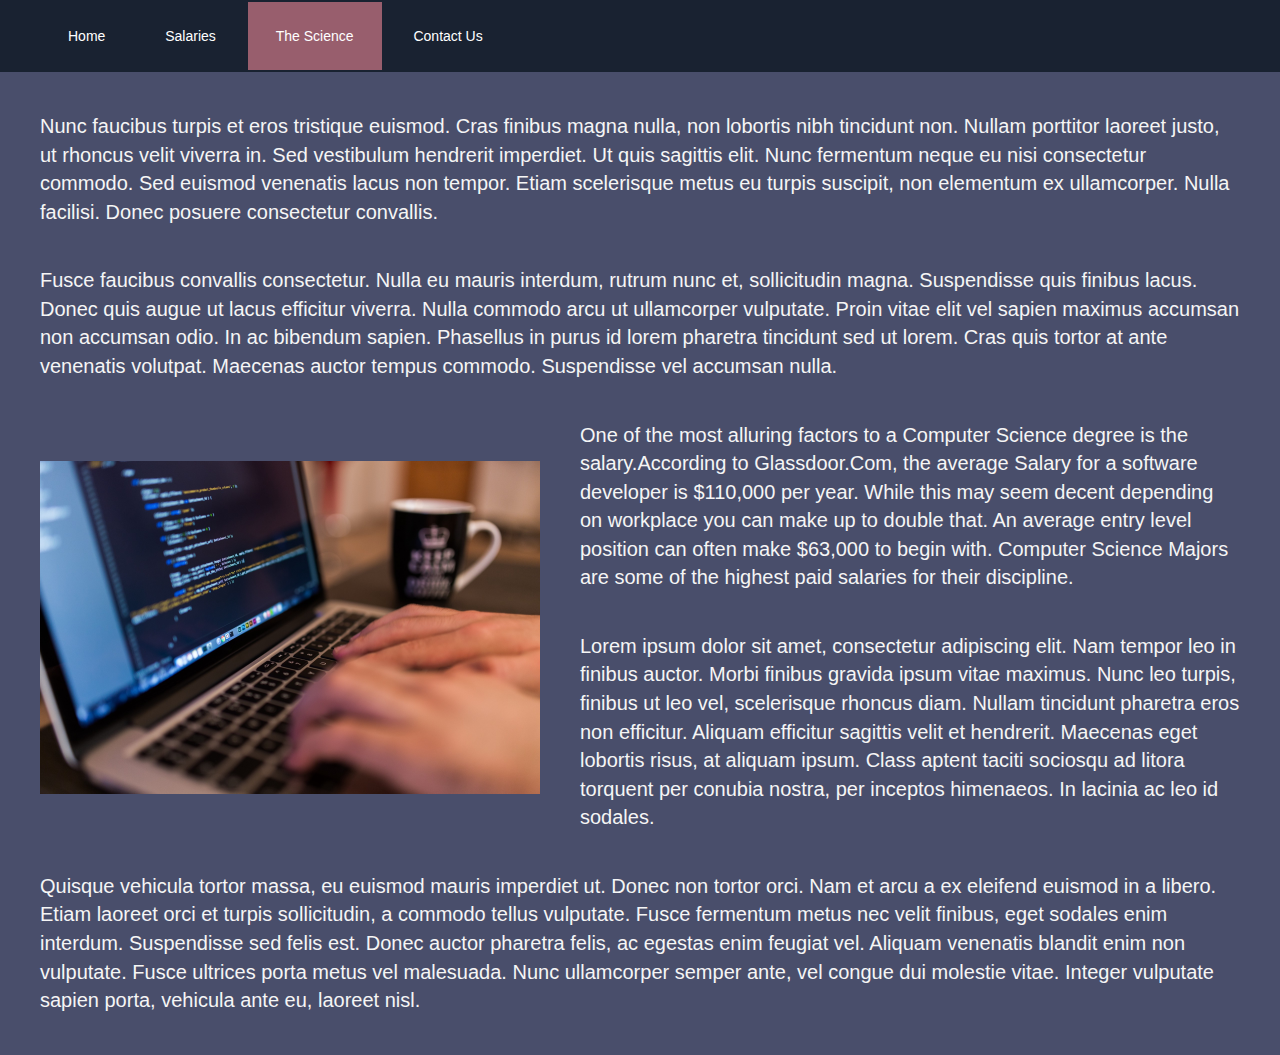
==== htmlTeamProject/computerScience.html @ def715c3 "added contact us page with a function to thank the user for their input" ====
<!--
    Authors: Sheldon Lashley and Zachary Baker
    Date: 9/09/18
    Project: Team Case Project
-->

<!DOCTYPE html>
<html lang="en">
<head>
    <title>Team Case Project</title>
    <meta name="viewport" content="width=device-width, initial-scale=1">
    <link rel="stylesheet" href="https://maxcdn.bootstrapcdn.com/bootstrap/3.3.7/css/bootstrap.min.css">
    <link rel="stylesheet" href="styles.css" />
    <meta charset="utf-8" />
    <script src="modernizr.custom.05819.js"></script>
</head>
<body>
    <div class="container-fluid">
        <nav id="mainBar">
            <ul>
                <!--The id active gives the active tab a distinct look-->
                <li><a href="index.html">Home</a></li>
                <li><a href="salary.html">Salaries</a></li>
                <li id="active"><a href="computerScience.html">The Science</a></li>
                <li><a href="contactUs.html">Contact Us</a></li>
            </ul>
        </nav>

        <p>
            Nunc faucibus turpis et eros tristique euismod. Cras finibus magna nulla,
            non lobortis nibh tincidunt non. Nullam porttitor laoreet justo, ut rhoncus
            velit viverra in. Sed vestibulum hendrerit imperdiet. Ut quis sagittis elit.
            Nunc fermentum neque eu nisi consectetur commodo. Sed euismod venenatis lacus non
            tempor. Etiam scelerisque metus eu turpis suscipit, non elementum ex ullamcorper.
            Nulla facilisi. Donec posuere consectetur convallis.
        </p>

        <p>
            Fusce faucibus convallis consectetur. Nulla eu mauris interdum, rutrum nunc et,
            sollicitudin magna. Suspendisse quis finibus lacus. Donec quis augue ut lacus efficitur
            viverra. Nulla commodo arcu ut ullamcorper vulputate. Proin vitae elit vel sapien maximus
            accumsan non accumsan odio. In ac bibendum sapien. Phasellus in purus id lorem pharetra
            tincidunt sed ut lorem. Cras quis tortor at ante venenatis volutpat. Maecenas auctor tempus
            commodo. Suspendisse vel accumsan nulla.
        </p>
        <img class="floatLeft" src="images/engineer.png" alt="engineer" />
        <p>
            One of the most alluring factors to a Computer Science degree is the salary.According to Glassdoor.Com,
            the average Salary for a software developer is $110,000 per year. While this may seem decent depending on
            workplace you can make up to double that. An average entry level position can often make $63,000 to begin with.
            Computer Science Majors are some of the highest paid salaries for their discipline.
        </p>

        <p>
            Lorem ipsum dolor sit amet, consectetur adipiscing elit. Nam tempor leo in finibus auctor. Morbi finibus gravida ipsum vitae
            maximus. Nunc leo turpis, finibus ut leo vel, scelerisque rhoncus diam. Nullam tincidunt pharetra eros non efficitur. Aliquam
            efficitur sagittis velit et hendrerit. Maecenas eget lobortis risus, at aliquam ipsum. Class aptent taciti sociosqu ad litora
            torquent per conubia nostra, per inceptos himenaeos. In lacinia ac leo id sodales.
        </p>

        <p>
            Quisque vehicula tortor massa, eu euismod mauris imperdiet ut. Donec non tortor orci. Nam et arcu a ex eleifend euismod in a libero.
            Etiam laoreet orci et turpis sollicitudin, a commodo tellus vulputate. Fusce fermentum metus nec velit finibus, eget sodales enim interdum.
            Suspendisse sed felis est. Donec auctor pharetra felis, ac egestas enim feugiat vel. Aliquam venenatis blandit enim non vulputate. Fusce
            ultrices porta metus vel malesuada. Nunc ullamcorper semper ante, vel congue dui molestie vitae. Integer vulputate sapien porta, vehicula ante eu,
            laoreet nisl.
        </p>
    </div>
</body>
</html>
---- htmlTeamProject/styles.css ----
/*Bootstrap Modifications*/
.container-fluid {
    padding: 0;
}

/*Default Settings*/
html{
    background-color: #192231;
    height: 100%;
    width: 100%;
    max-width: 100%;
}

/*Body Settings*/
body{
    background-color: #494E6B;
    margin: auto;
    min-height: 100%;
    width: 100%;
}

/*Paragraph Styles*/
p {
    color: whitesmoke;
    font-size: 20px;
    text-align: left;
    margin: 40px 40px 40px 40px;
}

/*Form Styles*/
form {
    color: whitesmoke;
    margin: 40px 40px 40px 40px;
}

form input, form textarea {
    color: black;
}

/*Navigation bar styles*/
#mainBar ul {
    margin-top: 16px;
    margin-bottom: 16px;
}

#mainBar li {
    display: inline;
    padding: 26px 20px 26px 20px;
}

nav {
    background-color: #192231;
    padding-top: 10px;
    padding-bottom: 10px;
    width: 100%;
}

/*ID Selector*/
#mainBar a {
    padding: 8px;
}

a{
    text-decoration: none; /*Text Property*/
}

/*Psuedo Styles*/
a:link {
     color: #ffffff;
}

a:visited {
    color: #ffffff;
}

a:hover {
    color: #985E6D;
}

#active {
    background-color: #985E6D;
}

#active a:hover {
    color: #98878F;
}

/*Float Classes*/
.floatRight{
    float: right;
    padding: 40px 40px 40px 40px;
}

.floatLeft{
    float: left;
    margin: 40px 40px 40px 40px;
}
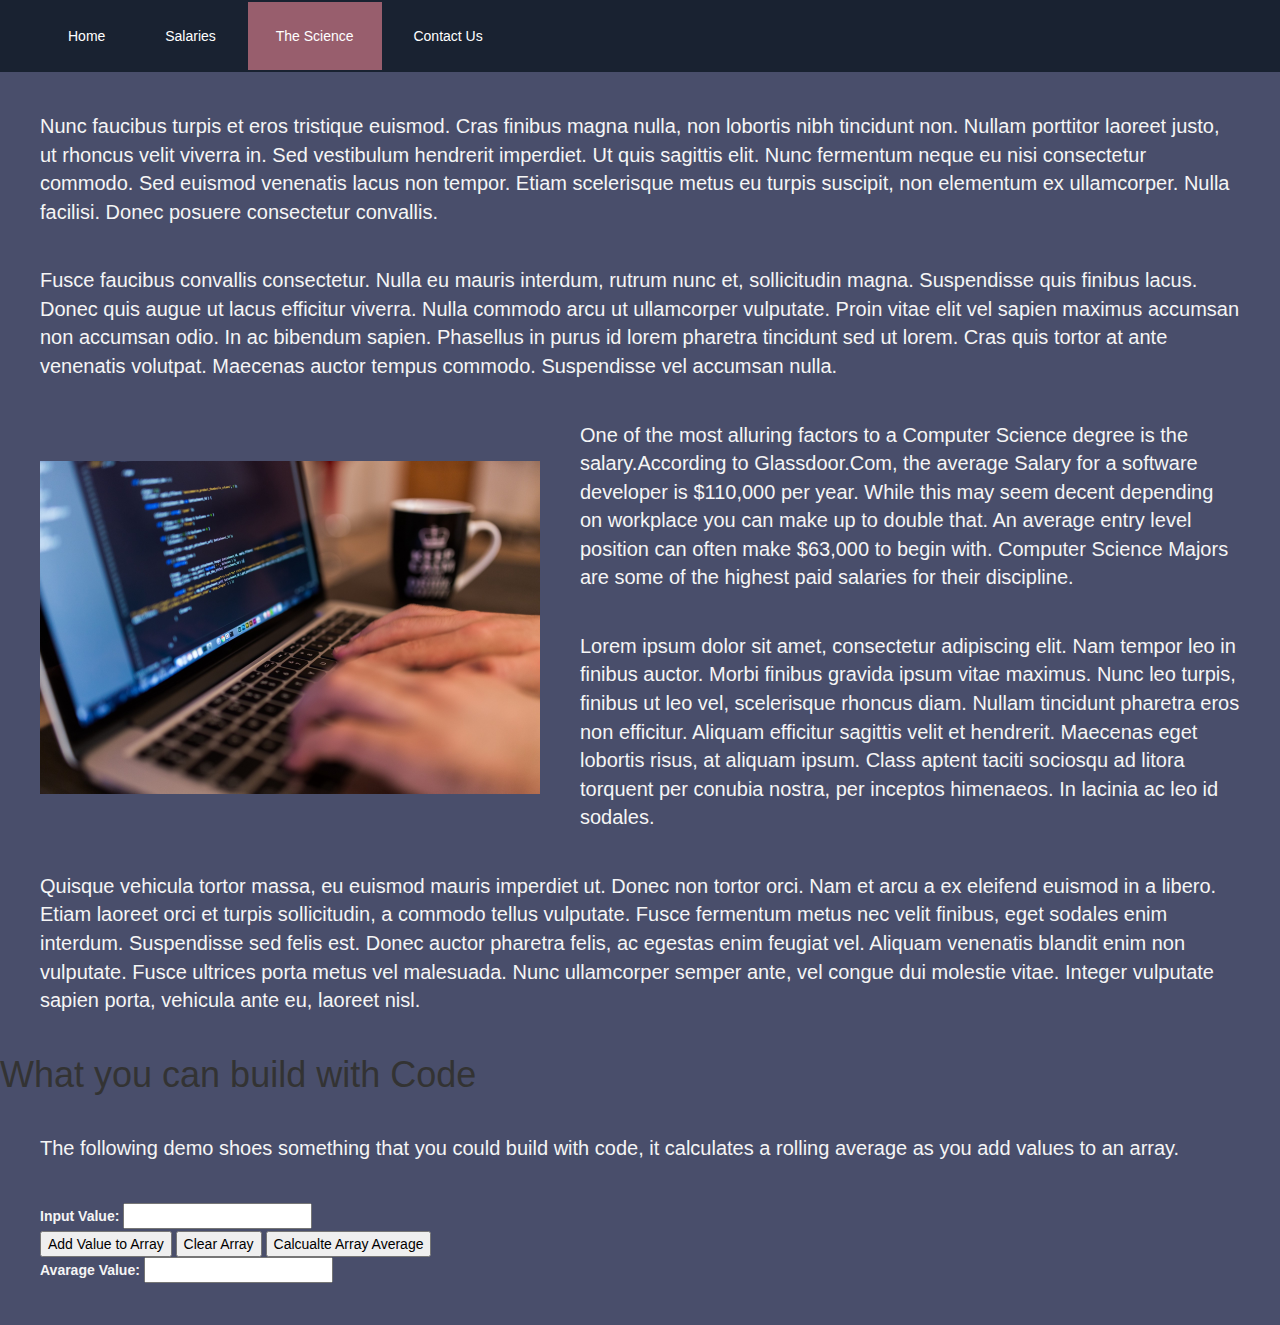
==== commit b8cbbc96: "added functionality to computerSciece page based around an array" ====
--- a/htmlTeamProject/computerScience.html
+++ b/htmlTeamProject/computerScience.html
@@ -65,6 +65,45 @@
             ultrices porta metus vel malesuada. Nunc ullamcorper semper ante, vel congue dui molestie vitae. Integer vulputate sapien porta, vehicula ante eu,
             laoreet nisl.
         </p>
+
+        <div class="codedemo">
+
+            <h1>What you can build with Code</h1>
+
+            <p> The following demo shoes something that you could build with code, it calculates a rolling average as you add values to an array.</p>
+
+            <form>
+                <label>Input Value:</label>
+                <input type="number" name="newValue" id="newValue"><br>
+                <input type="button" name="addToArray" id="addToArray" value="Add Value to Array">
+                <input type="button" name="clearArray" id="clearArray" value="Clear Array">
+                <input type="button" name="averageArray" id="averageArray" value="Calcualte Array Average"><br>
+                <label>Avarage Value:</label>
+                <input type="number" name="avergae" id="avarage">
+            </form>
+        </div>
     </div>
+
+    <script>
+
+        var array = [];
+
+        function addToArray() {
+            let value = document.getElementById("newValue").value;
+            if (typeof value == typeof 123) {
+                array.push(value);
+            } else {
+                alert("Input box is empty or contains a non-number, Please enter a number.")
+            }
+            document.getElementById("newValue").value = "";
+        }
+
+        function clearArray() {
+            array = [];
+        }
+
+        document.getElementById("addToArray").addEventListener("click", addToArray, false);
+        document.getElementById("clearArray").addEventListener("click", clearArray, false);
+    </script>
 </body>
 </html>--- a/htmlTeamProject/styles.css
+++ b/htmlTeamProject/styles.css
@@ -1,97 +1,106 @@
-/*Bootstrap Modifications*/
-.container-fluid {
-    padding: 0;
-}
-
-/*Default Settings*/
-html{
-    background-color: #192231;
-    height: 100%;
-    width: 100%;
-    max-width: 100%;
-}
-
-/*Body Settings*/
-body{
-    background-color: #494E6B;
-    margin: auto;
-    min-height: 100%;
-    width: 100%;
-}
-
-/*Paragraph Styles*/
-p {
-    color: whitesmoke;
-    font-size: 20px;
-    text-align: left;
-    margin: 40px 40px 40px 40px;
-}
-
-/*Form Styles*/
-form {
-    color: whitesmoke;
-    margin: 40px 40px 40px 40px;
-}
-
-form input, form textarea {
-    color: black;
-}
-
-/*Navigation bar styles*/
-#mainBar ul {
-    margin-top: 16px;
-    margin-bottom: 16px;
-}
-
-#mainBar li {
-    display: inline;
-    padding: 26px 20px 26px 20px;
-}
-
-nav {
-    background-color: #192231;
-    padding-top: 10px;
-    padding-bottom: 10px;
-    width: 100%;
-}
-
-/*ID Selector*/
-#mainBar a {
-    padding: 8px;
-}
-
-a{
-    text-decoration: none; /*Text Property*/
-}
-
-/*Psuedo Styles*/
-a:link {
-     color: #ffffff;
-}
-
-a:visited {
-    color: #ffffff;
-}
-
-a:hover {
-    color: #985E6D;
-}
-
-#active {
-    background-color: #985E6D;
-}
-
-#active a:hover {
-    color: #98878F;
-}
-
-/*Float Classes*/
-.floatRight{
-    float: right;
-    padding: 40px 40px 40px 40px;
-}
-
-.floatLeft{
-    float: left;
-    margin: 40px 40px 40px 40px;
+/*Bootstrap Modifications*/
+.container-fluid {
+    padding: 0;
+}
+
+/*Default Settings*/
+html{
+    background-color: #192231;
+    height: 100%;
+    width: 100%;
+    max-width: 100%;
+}
+
+/*Body Settings*/
+body{
+    background-color: #494E6B;
+    margin: auto;
+    min-height: 100%;
+    width: 100%;
+}
+h1.whiteText{
+    color: white;
+}
+
+/*Paragraph Styles*/
+p {
+    color: whitesmoke;
+    font-size: 20px;
+    text-align: left;
+    margin: 40px 40px 40px 40px;
+}
+
+/*Form Styles*/
+form {
+    color: whitesmoke;
+    margin: 40px 40px 40px 40px;
+}
+
+form input, form textarea {
+    color: black;
+}
+
+/*Navigation bar styles*/
+#mainBar ul {
+    margin-top: 16px;
+    margin-bottom: 16px;
+}
+
+#mainBar li {
+    display: inline;
+    padding: 26px 20px 26px 20px;
+}
+
+nav {
+    background-color: #192231;
+    padding-top: 10px;
+    padding-bottom: 10px;
+    width: 100%;
+}
+
+/*ID Selector*/
+#mainBar a {
+    padding: 8px;
+}
+
+a{
+    text-decoration: none; /*Text Property*/
+}
+
+/*Psuedo Styles*/
+a:link {
+     color: #ffffff;
+}
+
+a:visited {
+    color: #ffffff;
+}
+
+a:hover {
+    color: #985E6D;
+}
+
+#active {
+    background-color: #985E6D;
+}
+
+#active a:hover {
+    color: #98878F;
+}
+
+/*Float Classes*/
+.floatRight{
+    float: right;
+    padding: 40px 40px 40px 40px;
+}
+
+.floatLeft{
+    float: left;
+    margin: 40px 40px 40px 40px;
+}
+
+
+/*Input*/
+input, select{
+    color: black;
 }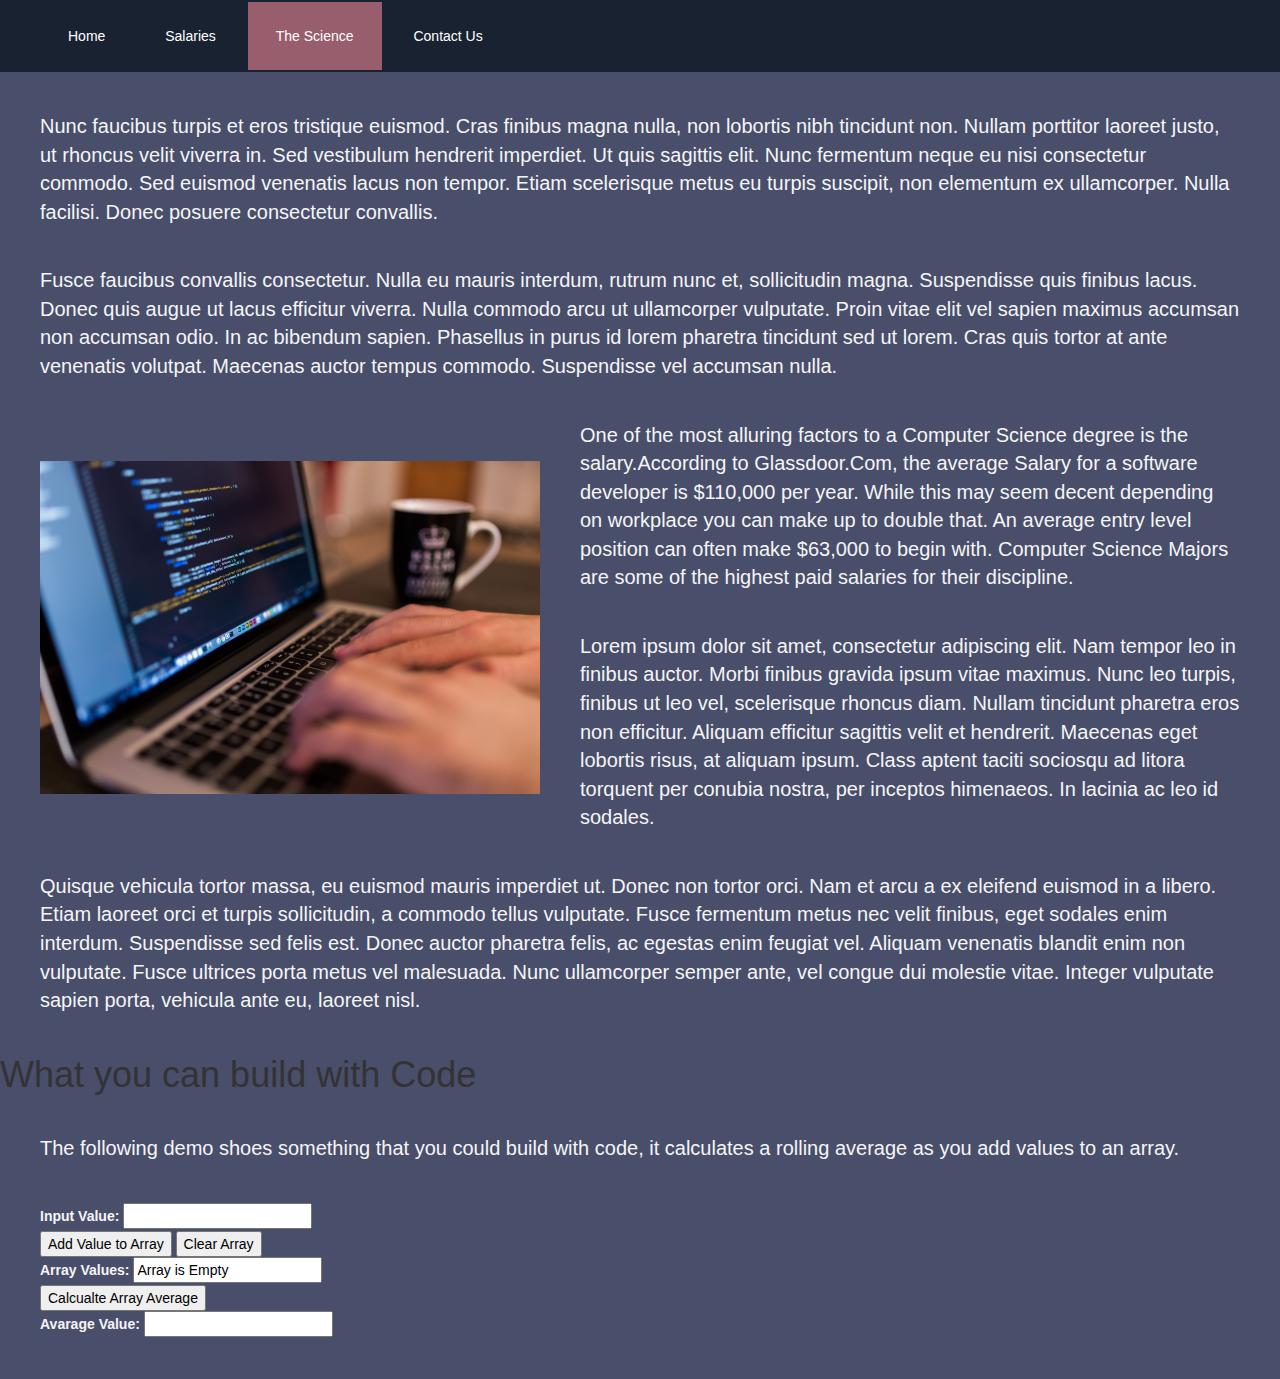
==== commit 895c8bdb: "added arrayList box to form fixed type checking, fixed typos" ====
--- a/htmlTeamProject/computerScience.html
+++ b/htmlTeamProject/computerScience.html
@@ -75,14 +75,34 @@
             <form>
                 <label>Input Value:</label>
                 <input type="number" name="newValue" id="newValue"><br>
+
                 <input type="button" name="addToArray" id="addToArray" value="Add Value to Array">
-                <input type="button" name="clearArray" id="clearArray" value="Clear Array">
+                <input type="button" name="clearArray" id="clearArray" value="Clear Array"><br>
+
+                <label>Array Values:</label>
+                <input type="text" name="arrayList" id="arrayList", value="Array is Empty"><br>
+
                 <input type="button" name="averageArray" id="averageArray" value="Calcualte Array Average"><br>
+
                 <label>Avarage Value:</label>
-                <input type="number" name="avergae" id="avarage">
+                <input type="number" name="average" id="average">
             </form>
         </div>
     </div>
+
+    
+    <script type = "text/javascript" language="javascript">
+        function addArray(myArray){
+            var sum = 0;
+            for (var i = 0; i < myArray.length; i++){
+                sum += parseInt(myArray[i]);
+            }
+            var average = sum / myArray.length;
+            document.getElementById("average").value = average;
+        }
+
+        document.getElementById("averageArray").addEventListener("click", addArray, false);
+    </script>
 
     <script>
 
@@ -90,8 +110,9 @@
 
         function addToArray() {
             let value = document.getElementById("newValue").value;
-            if (typeof value == typeof 123) {
+            if (!isNaN(value)) {
                 array.push(value);
+                document.getElementById("arrayList").value = array.toString();
             } else {
                 alert("Input box is empty or contains a non-number, Please enter a number.")
             }
@@ -100,6 +121,7 @@
 
         function clearArray() {
             array = [];
+            document.getElementById("arrayList").value = "Array is Empty";
         }
 
         document.getElementById("addToArray").addEventListener("click", addToArray, false);
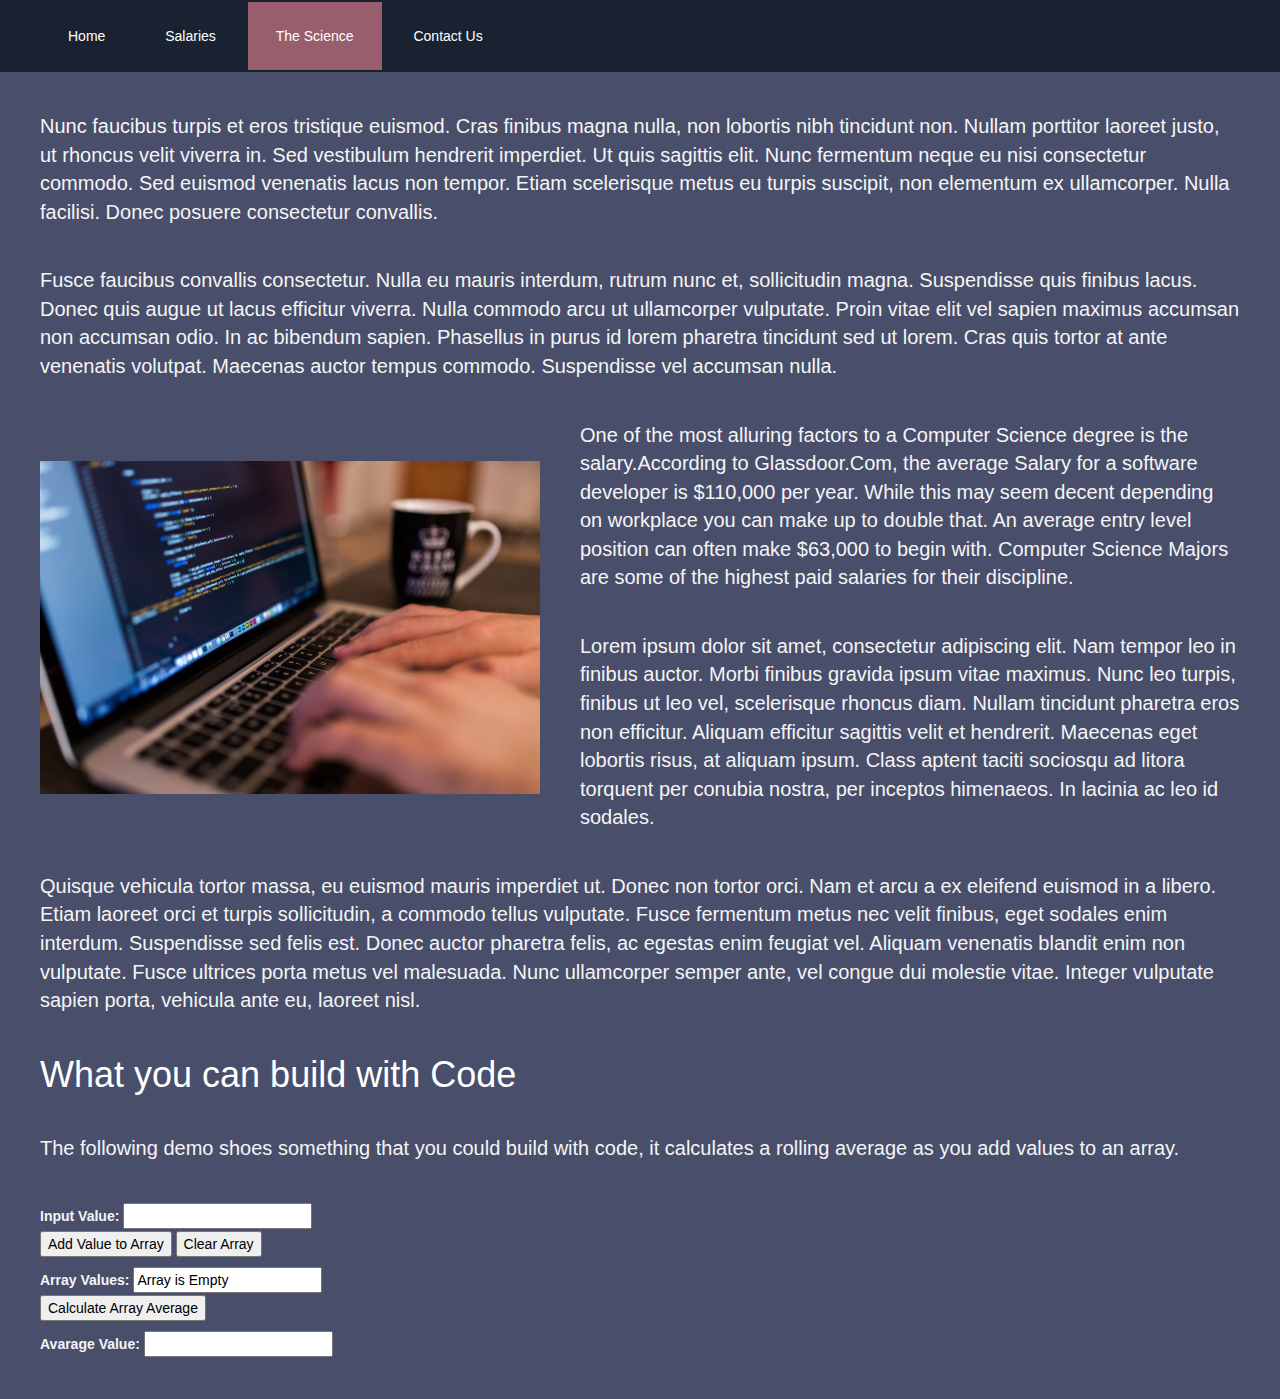
==== commit 3c438eb1: "Fixed a grammar mistake and changed some styles" ====
--- a/htmlTeamProject/computerScience.html
+++ b/htmlTeamProject/computerScience.html
@@ -72,7 +72,7 @@
 
             <p> The following demo shoes something that you could build with code, it calculates a rolling average as you add values to an array.</p>
 
-            <form>
+            <form id="arrayCalc">
                 <label>Input Value:</label>
                 <input type="number" name="newValue" id="newValue"><br>
 
@@ -80,36 +80,34 @@
                 <input type="button" name="clearArray" id="clearArray" value="Clear Array"><br>
 
                 <label>Array Values:</label>
-                <input type="text" name="arrayList" id="arrayList", value="Array is Empty"><br>
+                <input type="text" name="arrayList" id="arrayList", value="Array is Empty" readonly><br>
 
-                <input type="button" name="averageArray" id="averageArray" value="Calcualte Array Average"><br>
+                <input type="button" name="averageArray" id="averageArray" value="Calculate Array Average"><br>
 
                 <label>Avarage Value:</label>
-                <input type="number" name="average" id="average">
+                <input type="text" name="average" id="average" readonly>
             </form>
         </div>
     </div>
 
     
     <script type = "text/javascript" language="javascript">
-        function addArray(myArray){
+        function addArray(){
             var sum = 0;
-            for (var i = 0; i < myArray.length; i++){
-                sum += parseInt(myArray[i]);
+            for (var i = 0; i < array.length; i++){
+                sum += parseFloat(array[i]);
             }
-            var average = sum / myArray.length;
-            document.getElementById("average").value = average;
+            var average = sum / array.length;
+            document.getElementById("average").value = average.toString();
         }
-
         document.getElementById("averageArray").addEventListener("click", addArray, false);
     </script>
 
     <script>
-
+    
         var array = [];
-
         function addToArray() {
-            let value = document.getElementById("newValue").value;
+            let value = parseFloat(document.getElementById("newValue").value);
             if (!isNaN(value)) {
                 array.push(value);
                 document.getElementById("arrayList").value = array.toString();
@@ -118,12 +116,10 @@
             }
             document.getElementById("newValue").value = "";
         }
-
         function clearArray() {
             array = [];
             document.getElementById("arrayList").value = "Array is Empty";
         }
-
         document.getElementById("addToArray").addEventListener("click", addToArray, false);
         document.getElementById("clearArray").addEventListener("click", clearArray, false);
     </script>
--- a/htmlTeamProject/styles.css
+++ b/htmlTeamProject/styles.css
@@ -22,6 +22,11 @@
     color: white;
 }
 
+h1{
+    Color: white;
+    margin-left: 40px;
+}
+
 /*Paragraph Styles*/
 p {
     color: whitesmoke;
@@ -38,6 +43,10 @@
 
 form input, form textarea {
     color: black;
+}
+
+#arrayCalc #averageArray, #clearArray{
+    margin-bottom: 10px;
 }
 
 /*Navigation bar styles*/
@@ -103,4 +112,5 @@
 /*Input*/
 input, select{
     color: black;
-}+}
+
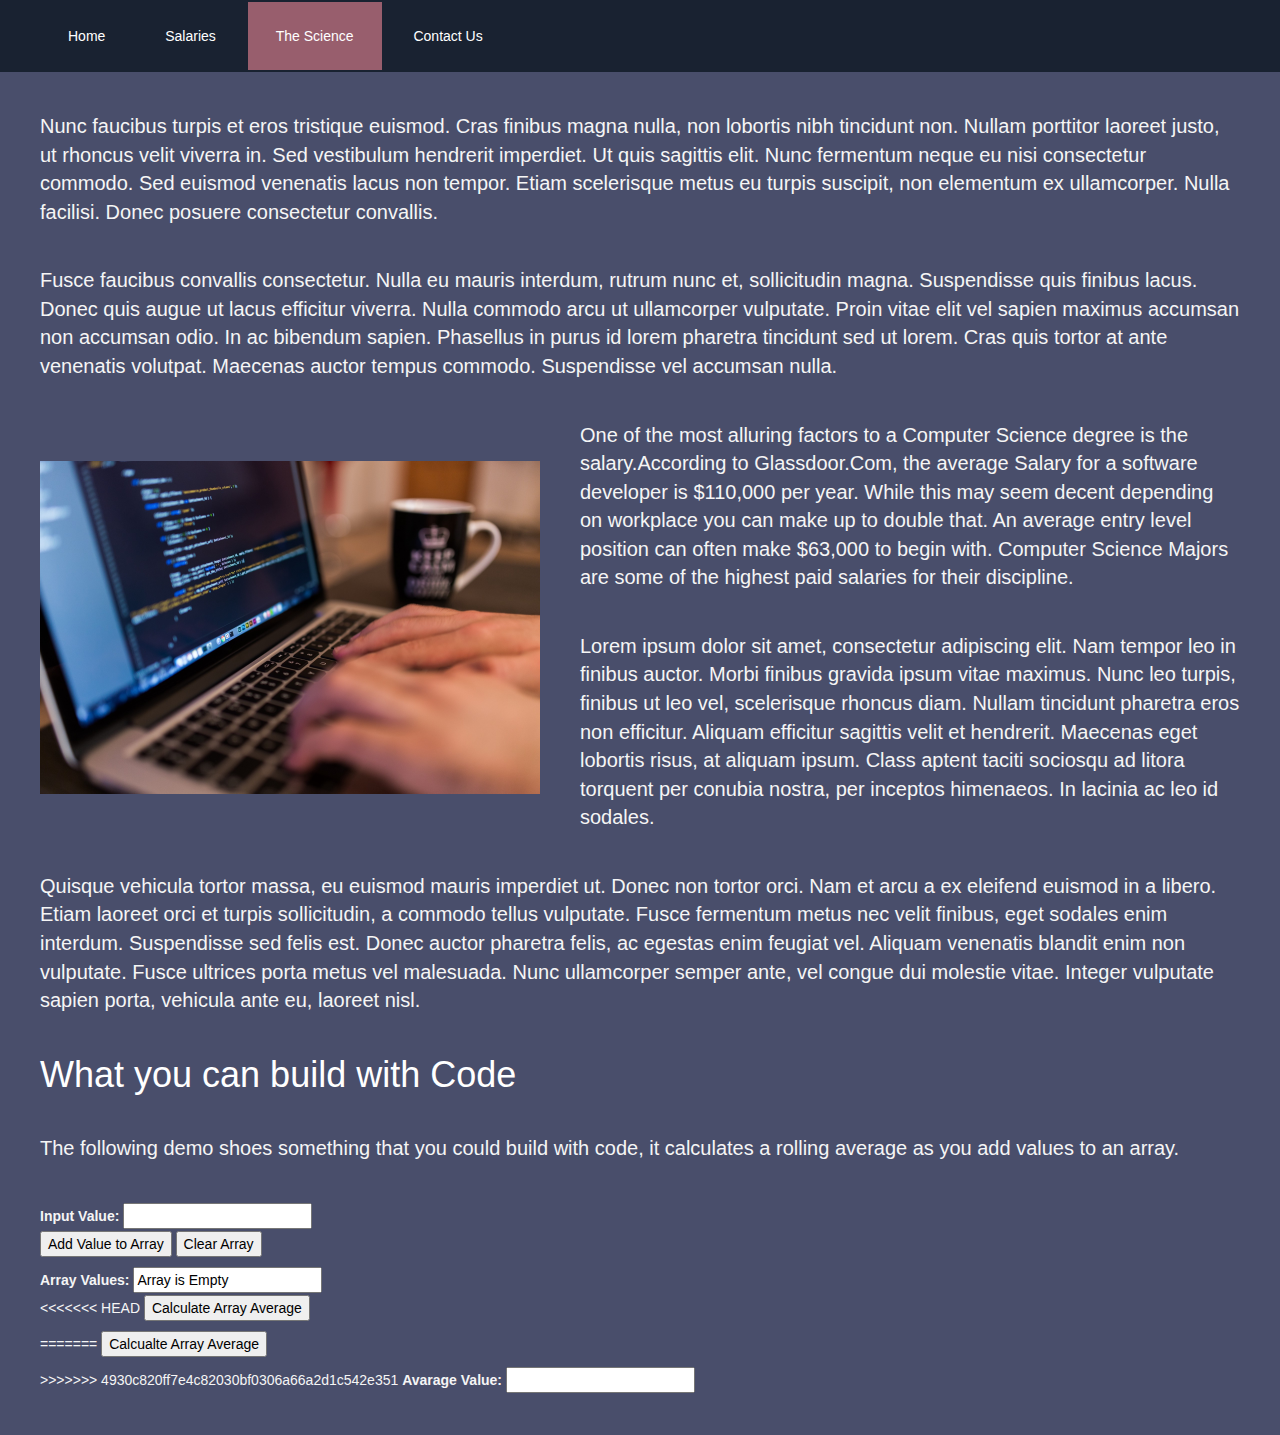
==== commit e4445209: "Merge branch 'master' of https://github.com/SheldonCLashley/TeamCaseProject" ====
--- a/htmlTeamProject/computerScience.html
+++ b/htmlTeamProject/computerScience.html
@@ -82,7 +82,11 @@
                 <label>Array Values:</label>
                 <input type="text" name="arrayList" id="arrayList", value="Array is Empty" readonly><br>
 
+<<<<<<< HEAD
                 <input type="button" name="averageArray" id="averageArray" value="Calculate Array Average"><br>
+=======
+                <input type="button" name="averageArray" id="averageArray" value="Calcualte Array Average"><br>
+>>>>>>> 4930c820ff7e4c82030bf0306a66a2d1c542e351
 
                 <label>Avarage Value:</label>
                 <input type="text" name="average" id="average" readonly>
@@ -97,6 +101,10 @@
             for (var i = 0; i < array.length; i++){
                 sum += parseFloat(array[i]);
             }
+<<<<<<< HEAD
+=======
+
+>>>>>>> 4930c820ff7e4c82030bf0306a66a2d1c542e351
             var average = sum / array.length;
             document.getElementById("average").value = average.toString();
         }
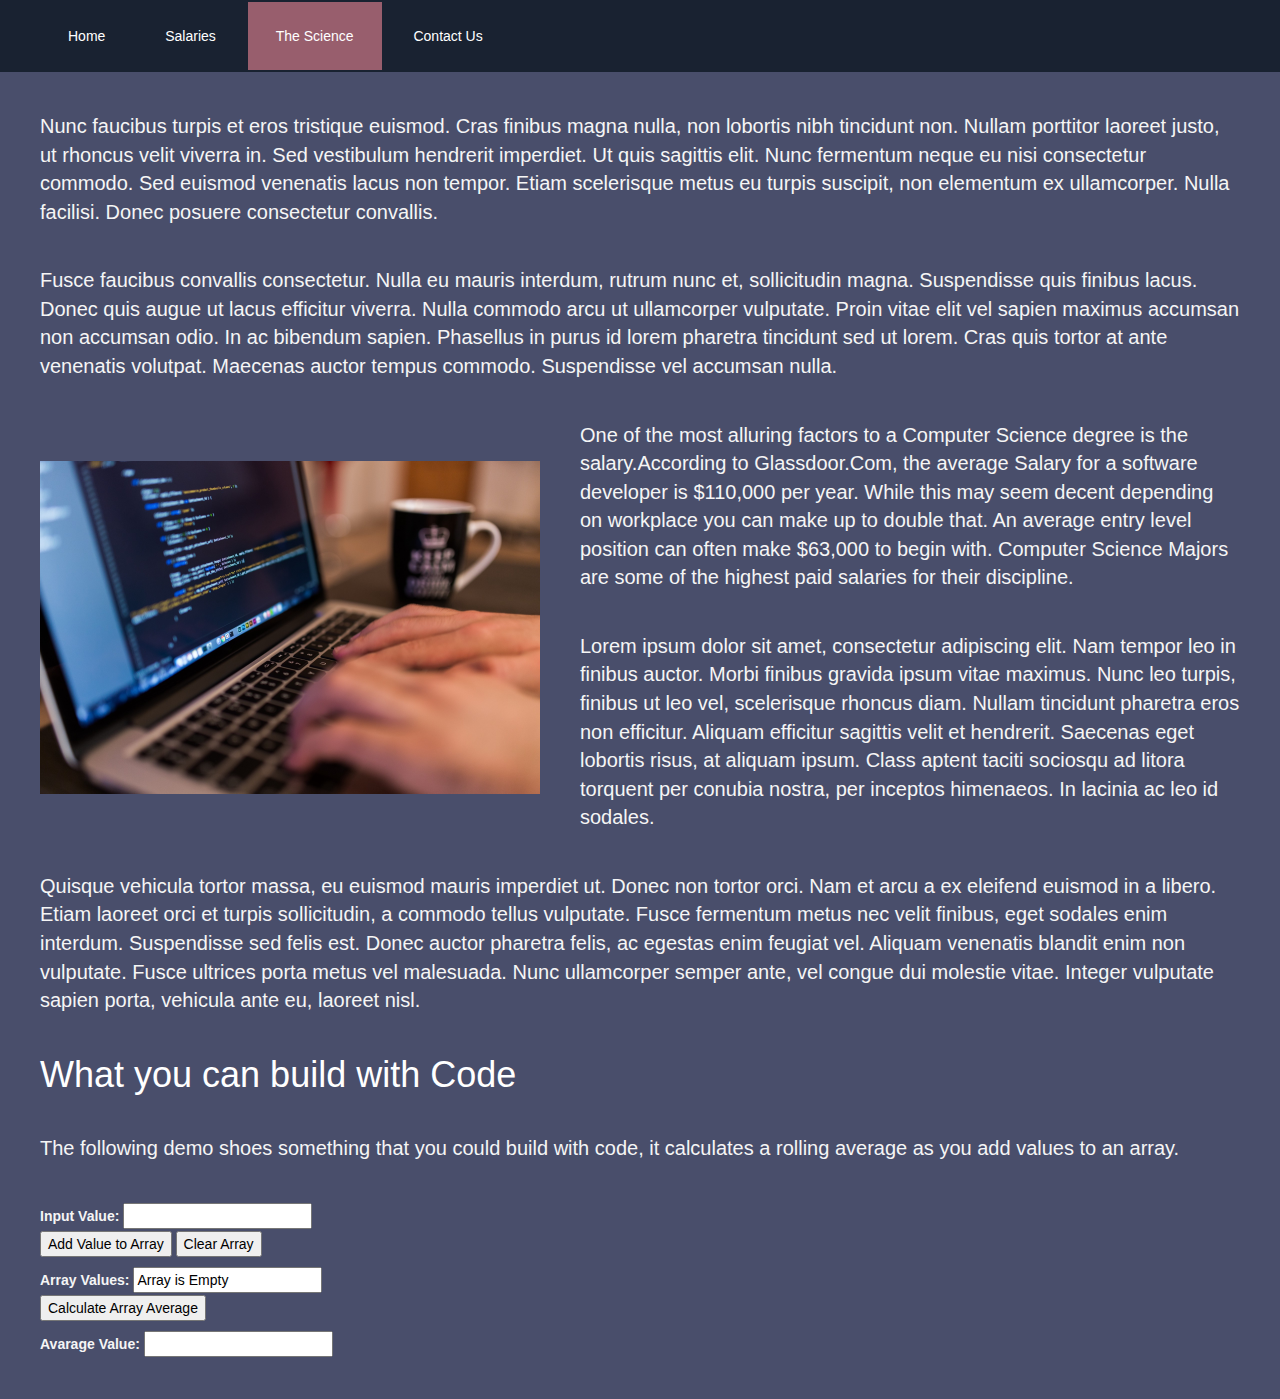
==== commit 100d1bfd: "Fixed a grammar error and added some new styles" ====
--- a/htmlTeamProject/computerScience.html
+++ b/htmlTeamProject/computerScience.html
@@ -54,7 +54,7 @@
         <p>
             Lorem ipsum dolor sit amet, consectetur adipiscing elit. Nam tempor leo in finibus auctor. Morbi finibus gravida ipsum vitae
             maximus. Nunc leo turpis, finibus ut leo vel, scelerisque rhoncus diam. Nullam tincidunt pharetra eros non efficitur. Aliquam
-            efficitur sagittis velit et hendrerit. Maecenas eget lobortis risus, at aliquam ipsum. Class aptent taciti sociosqu ad litora
+            efficitur sagittis velit et hendrerit. Saecenas eget lobortis risus, at aliquam ipsum. Class aptent taciti sociosqu ad litora
             torquent per conubia nostra, per inceptos himenaeos. In lacinia ac leo id sodales.
         </p>
 
@@ -82,11 +82,7 @@
                 <label>Array Values:</label>
                 <input type="text" name="arrayList" id="arrayList", value="Array is Empty" readonly><br>
 
-<<<<<<< HEAD
                 <input type="button" name="averageArray" id="averageArray" value="Calculate Array Average"><br>
-=======
-                <input type="button" name="averageArray" id="averageArray" value="Calcualte Array Average"><br>
->>>>>>> 4930c820ff7e4c82030bf0306a66a2d1c542e351
 
                 <label>Avarage Value:</label>
                 <input type="text" name="average" id="average" readonly>
@@ -101,10 +97,6 @@
             for (var i = 0; i < array.length; i++){
                 sum += parseFloat(array[i]);
             }
-<<<<<<< HEAD
-=======
-
->>>>>>> 4930c820ff7e4c82030bf0306a66a2d1c542e351
             var average = sum / array.length;
             document.getElementById("average").value = average.toString();
         }
